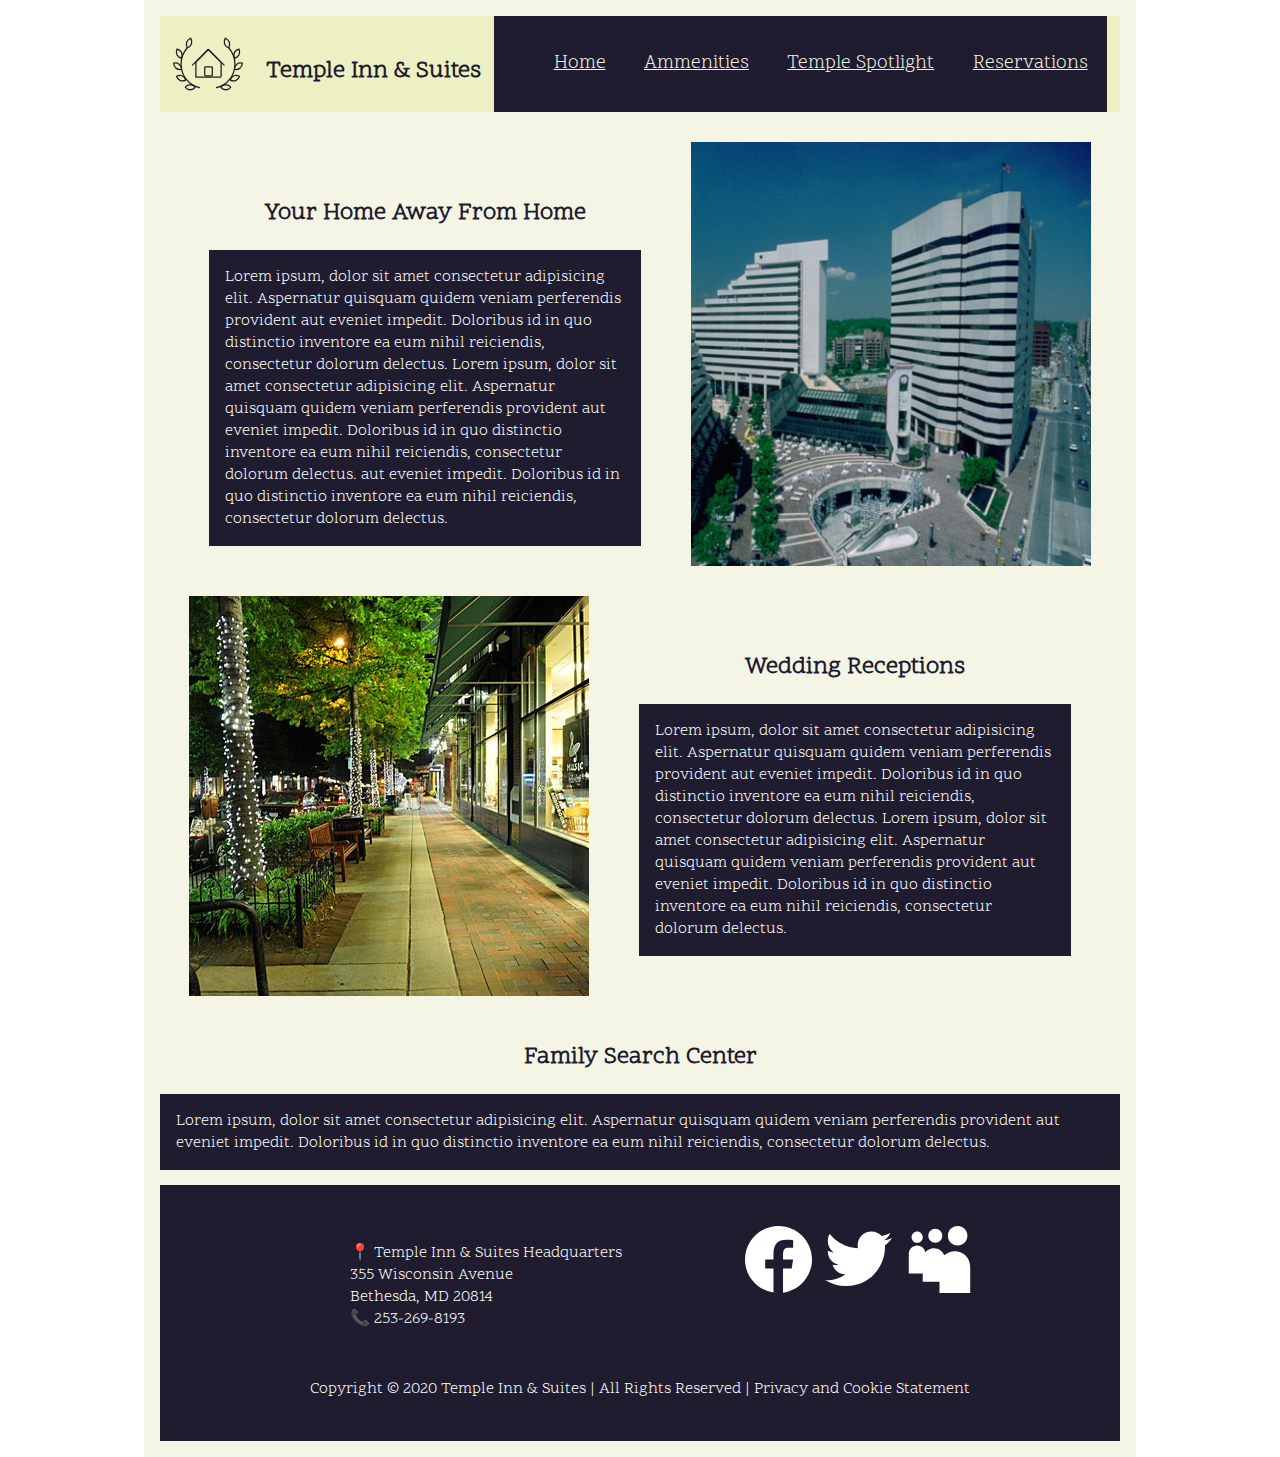
==== project/index.html @ 09a5e683 "erwe" ====
<!DOCTYPE html>
<html lang="en-us"><head>
    <meta charset="UTF-8">
    <meta name="viewport" content="width=device-width, initial-scale=1.0">
    <meta name="description" content=" We are the final destination to all your needs!!! ">
    <title>
      "Temple Inn &amp; Suites | Your home away from home | 123-456-7890"
    </title>
    <link rel="stylesheet" href="css/style.css">
  </head>
  
  <body>
  
    <header>
      <img src="images/newlogo.svg" id="logo" alt="logo">
      <h1>Temple Inn & Suites</h1>
      <nav>
        <ul>
          <li><a href="project/index.html">Home </a></li>
          <li><a href="project/index.html">Ammenities</a></li>
          <li><a href="project/index.html">Temple Spotlight</a></li>
          <li><a href="project/index.html">Reservations</a></li>
        </ul>
      </nav>
    </header>
  
  
    <main>
      <section class="one">
        <div class="first">
          <h2>Your Home Away From Home</h2>
          <p>
              Lorem ipsum, dolor sit amet consectetur adipisicing elit. 
              Aspernatur quisquam quidem veniam perferendis provident 
              aut eveniet impedit. Doloribus id in quo distinctio 
              inventore ea eum nihil reiciendis, consectetur dolorum delectus.
              Lorem ipsum, dolor sit amet consectetur adipisicing elit. 
              Aspernatur quisquam quidem veniam perferendis provident 
              aut eveniet impedit. Doloribus id in quo distinctio 
              inventore ea eum nihil reiciendis, consectetur dolorum delectus.
              aut eveniet impedit. Doloribus id in quo distinctio 
              inventore ea eum nihil reiciendis, consectetur dolorum delectus.
          </p>
        </div>
  
        <img width="400" src="images/bethesda.jpg" alt="Photo of Bethesda">
  
      </section>
      <section class="two">
        <img width="400" src="images/morebethesda.jpg" alt="Another photo of Bethesda">
        <div class="second">
          <h2>Wedding Receptions</h2>
          <p>
            Lorem ipsum, dolor sit amet consectetur adipisicing elit. 
            Aspernatur quisquam quidem veniam perferendis provident 
            aut eveniet impedit. Doloribus id in quo distinctio 
            inventore ea eum nihil reiciendis, consectetur dolorum delectus.
            Lorem ipsum, dolor sit amet consectetur adipisicing elit. 
            Aspernatur quisquam quidem veniam perferendis provident 
            aut eveniet impedit. Doloribus id in quo distinctio 
            inventore ea eum nihil reiciendis, consectetur dolorum delectus.
          </p>
        </div>
      </section>
      <section class="third">
        <h2 class="search">Family Search Center</h2>
        <p>
            Lorem ipsum, dolor sit amet consectetur adipisicing elit. 
            Aspernatur quisquam quidem veniam perferendis provident 
            aut eveniet impedit. Doloribus id in quo distinctio 
            inventore ea eum nihil reiciendis, consectetur dolorum delectus.
        </p>
      </section>
    </main>
  
    <footer>
      <div class="contact">
        <ul >
          <li>📍 Temple Inn & Suites Headquarters</li>
          <li>355 Wisconsin Avenue</li>
          <li>Bethesda, MD 20814</li>
          <li>📞 253-269-8193</li>
        </ul>
      </div>
        
        <div class="social">
          <ul>
            <li>
            <a title="follow us on facebook!" href="https://www.facebook.com" target="_blank">
              <img src="images/facebook-icon.svg" alt="Facebook">
            </a>
          </li>
          <li>
            <a title="follow us on twitter!" href="https://www.twitter.com" target="_blank">
              <img src="images/twitter-icon.svg" alt="Twitter">
            </a>
          </li>
          <li>
            <a title="follow us on myspace! YES! myspace :D" href="https://www.myspace.com" target="_blank">
              <img src="images/myspace-logo.svg" alt="Instagram ">
            </a>
          </li> 
          </ul>
  
        </div>
      <p class="copyright">
        Copyright © 2020 Temple Inn & Suites | All Rights Reserved | Privacy
        and Cookie Statement
      </p>
  
    </footer>
  
  
  </body></html>
---- project/css/style.css ----
@import url('https://fonts.googleapis.com/css2?family=Scope+One&display=swap');

:root {
    --primary-color: #7b61da;
    --secondary-color: #201c30;
    --accent1-color: #ffffff;
    --accent2-color: #f4f5e5;
    --heading-font: 'Scope One', serif;
    --heading-font-color: --secondary-color;

}

html {
    background-color: var(--accent1-color);
}

body {
    max-width: 960px;
    margin: 0px auto;
    padding: 1em;
    font-size: 16px;
    font-family: 'Scope One', serif;
    background-color: var(--accent2-color);
}

header, main, footer
{
    max-width: 960px;
    margin: 0 auto;
}

h1,h2,h3,h4,h5,h6 {
    font-family: 'Scope One', serif;
    color: var(--secondary-color);
    text-align: center;
    padding-top: 15px;
}

header {
    text-align: center;
    color: var(--secondary-color);
    background-color: #edf0c3;
    display: flex;
    padding: 0;
    align-items: center;
    justify-content: space-evenly; 
}

header>h1 {
    color: var(--secondary-color);
    font-size: 1.5rem;
}


nav {
    background-color: var(--secondary-color);
    line-height: 3em;
    text-align: center;
    font-size: 1.2rem;
    color: var(--accent2-color);

}

nav>ul {
    list-style-type: none;
    display: flex;
    flex: 1 1 auto;
}

nav a {
    padding: 1em;
    min-width: 70px;
}

nav a:link,
nav a:visited {
    color: var(--accent2-color);
}

nav a:hover {
    color: var(--accent2-color);
    background-color: var(--secondary-color);
}

 .img {
    object-fit: cover;
    width: 100%;
    height: 400px;
}

img#logo {
    max-width: auto;
    max-height: auto;
    height: 70px;
    padding-right: 10px;
}
main .one,.two {
    display: flex;
    justify-content: space-evenly;
    margin: 30px auto;
}
main .one div, .two div { 
    width: 45%; 
    margin: 20px; 
}


p, .contact {
    font-family: 'Scope One', serif;
    color: #ffffff;
    padding: 1rem;
    margin: 0;
    background-color: var(--secondary-color);
}

div.family p {
    max-width: 100%;
}

p.colored {
    color: var(--secondary-color);
}

p.heading {
    font-family: 'Scope One', serif;
}

p.copyright {
    max-width: 100%;
    text-align: center;
}

footer {
    display: grid;
    justify-content: center;
    padding: 25px 0;
    background-color:var(--secondary-color);
    margin-top: 15px;
}
.social .contact{
    grid-template-columns:1fr 1fr;
}
.copyright{
    grid-column:2;
    grid-column-start: 1;
    grid-column-end: 3;
}

li { 
    list-style: none; 
}
.social ul{
    display: flex;
    justify-content: space-evenly;
    filter: invert(100%) sepia(3%) saturate(12%) hue-rotate(75deg) brightness(105%) contrast(104%);

}
.social img{
    width: 67px;
    height: auto;
}
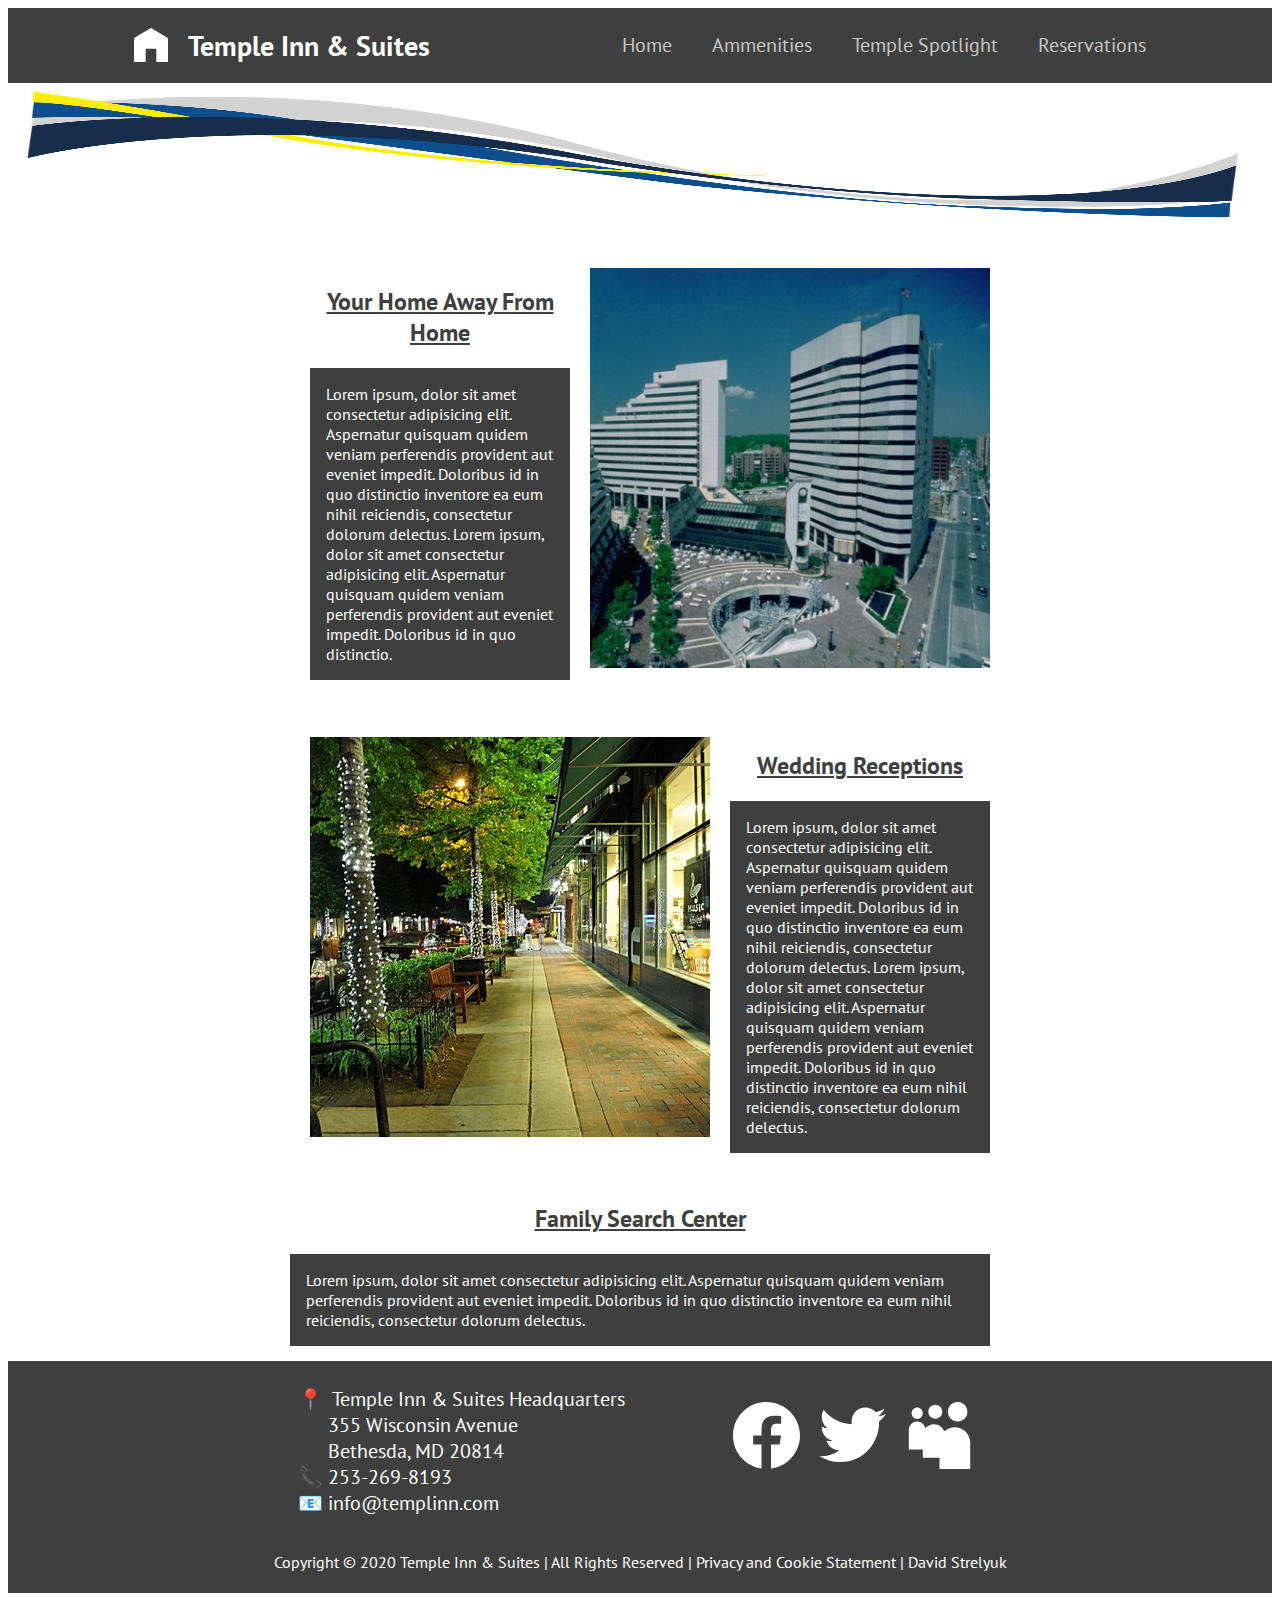
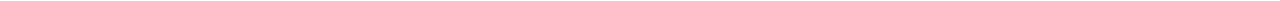
==== commit 9682a522: "home page final trial" ====
--- a/project/index.html
+++ b/project/index.html
@@ -12,20 +12,26 @@
   <body>
   
     <header>
-      <img src="images/newlogo.svg" id="logo" alt="logo">
-      <h1>Temple Inn & Suites</h1>
+      <div>
+        <img src="images/houseshape.svg" id="logo" alt="logo">
+        <h1>Temple Inn & Suites</h1>
+      </div>
+      
       <nav>
         <ul>
-          <li><a href="project/index.html">Home </a></li>
-          <li><a href="project/index.html">Ammenities</a></li>
-          <li><a href="project/index.html">Temple Spotlight</a></li>
-          <li><a href="project/index.html">Reservations</a></li>
+          <li><a href="index.html">Home </a></li>
+          <li><a href="index.html">Ammenities</a></li>
+          <li><a href="index.html">Temple Spotlight</a></li>
+          <li><a href="index.html">Reservations</a></li>
         </ul>
       </nav>
     </header>
-  
+
+    
+
   
     <main>
+      <img class="hero-image" src="images/banner.png" alt="snazzy banner">
       <section class="one">
         <div class="first">
           <h2>Your Home Away From Home</h2>
@@ -36,10 +42,7 @@
               inventore ea eum nihil reiciendis, consectetur dolorum delectus.
               Lorem ipsum, dolor sit amet consectetur adipisicing elit. 
               Aspernatur quisquam quidem veniam perferendis provident 
-              aut eveniet impedit. Doloribus id in quo distinctio 
-              inventore ea eum nihil reiciendis, consectetur dolorum delectus.
-              aut eveniet impedit. Doloribus id in quo distinctio 
-              inventore ea eum nihil reiciendis, consectetur dolorum delectus.
+              aut eveniet impedit. Doloribus id in quo distinctio.
           </p>
         </div>
   
@@ -62,7 +65,7 @@
           </p>
         </div>
       </section>
-      <section class="third">
+      <section class="three">
         <h2 class="search">Family Search Center</h2>
         <p>
             Lorem ipsum, dolor sit amet consectetur adipisicing elit. 
@@ -76,10 +79,14 @@
     <footer>
       <div class="contact">
         <ul >
-          <li>📍 Temple Inn & Suites Headquarters</li>
-          <li>355 Wisconsin Avenue</li>
-          <li>Bethesda, MD 20814</li>
+          <li id="g">📍 &nbsp;Temple Inn & Suites Headquarters
+            <ul >
+              <li >355 Wisconsin Avenue</li>
+              <li >Bethesda, MD 20814</li>
+            </ul>
+          </li>
           <li>📞 253-269-8193</li>
+          <li>📧 info@templinn.com</li>
         </ul>
       </div>
         
@@ -105,7 +112,7 @@
         </div>
       <p class="copyright">
         Copyright © 2020 Temple Inn & Suites | All Rights Reserved | Privacy
-        and Cookie Statement
+        and Cookie Statement | David Strelyuk
       </p>
   
     </footer>
--- a/project/css/style.css
+++ b/project/css/style.css
@@ -1,63 +1,71 @@
-@import url('https://fonts.googleapis.com/css2?family=Scope+One&display=swap');
+@import url('https://fonts.googleapis.com/css2?family=PT+Sans:wght@400;700&display=swap');
 
 :root {
-    --primary-color: #7b61da;
-    --secondary-color: #201c30;
+    --primary-color: #3f3f3f;
+    --secondary-color: #3f3f3f;
     --accent1-color: #ffffff;
-    --accent2-color: #f4f5e5;
-    --heading-font: 'Scope One', serif;
+    --accent2-color: #c7c7c7;
+    --heading-font: 'PT Sans', sans-serif;
     --heading-font-color: --secondary-color;
 
 }
 
-html {
-    background-color: var(--accent1-color);
+
+body {
+    padding: 0em;
+    font-size: 16px;
+    font-family: 'PT Sans', sans-serif;
+    font-weight: 400;
+    background-color: white;
+   
 }
 
-body {
-    max-width: 960px;
-    margin: 0px auto;
-    padding: 1em;
-    font-size: 16px;
-    font-family: 'Scope One', serif;
-    background-color: var(--accent2-color);
+header, footer
+{
+    max-width: 1fr;
+    margin: 0 auto;
+    
 }
 
-header, main, footer
-{
-    max-width: 960px;
-    margin: 0 auto;
+h2,h3,h4,h5,h6 {
+
+    color: var(--primary-color);
+    text-align: center;
+    padding-top: 10px;
+    text-decoration: underline;
 }
 
-h1,h2,h3,h4,h5,h6 {
-    font-family: 'Scope One', serif;
-    color: var(--secondary-color);
+header{
     text-align: center;
-    padding-top: 15px;
+    background-color:var(--secondary-color);
+    display: flex;
+    align-items: center;
+    justify-content: space-evenly;
+
 }
 
-header {
-    text-align: center;
-    color: var(--secondary-color);
-    background-color: #edf0c3;
-    display: flex;
-    padding: 0;
-    align-items: center;
-    justify-content: space-evenly; 
-}
-
-header>h1 {
-    color: var(--secondary-color);
-    font-size: 1.5rem;
+.hero-image{
+    width: 100%;
+    object-fit: fill;
+    object-position: center;
+    height: 150px;
 }
 
 
+header>div>h1 {
+    color: white;
+    font-size: 1.75rem;
+}
+header>div{
+    display:flex;
+}
+
 nav {
-    background-color: var(--secondary-color);
-    line-height: 3em;
+
     text-align: center;
-    font-size: 1.2rem;
-    color: var(--accent2-color);
+    font-size: 1.25rem;
+
+    
 
 }
 
@@ -65,11 +73,13 @@
     list-style-type: none;
     display: flex;
     flex: 1 1 auto;
+    
 }
 
 nav a {
     padding: 1em;
-    min-width: 70px;
+    min-width: 10px;
+    text-decoration: none;
 }
 
 nav a:link,
@@ -78,35 +88,44 @@
 }
 
 nav a:hover {
-    color: var(--accent2-color);
-    background-color: var(--secondary-color);
+    color: white;
 }
 
- .img {
-    object-fit: cover;
-    width: 100%;
-    height: 400px;
-}
 
 img#logo {
-    max-width: auto;
-    max-height: auto;
-    height: 70px;
-    padding-right: 10px;
+    max-width: 10%;
+    max-height: 60px;
+    padding: 20px;
+    filter: invert(100%) sepia(3%) saturate(12%) hue-rotate(75deg) brightness(105%) contrast(104%);
+
+}
+img{
+    object-fit: contain;
 }
 main .one,.two {
     display: flex;
-    justify-content: space-evenly;
-    margin: 30px auto;
+    margin: 0 auto;
+
+}
+main .two{
+    position:relative;
+    left: 20px;
+}
+main .three{
+    margin: 0 auto;
+
+}
+
+main .one,.two,.three{
+    max-width: 700px;
 }
 main .one div, .two div { 
-    width: 45%; 
+    width: 60%; 
     margin: 20px; 
 }
 
 
 p, .contact {
-    font-family: 'Scope One', serif;
     color: #ffffff;
     padding: 1rem;
     margin: 0;
@@ -133,29 +152,47 @@
 footer {
     display: grid;
     justify-content: center;
-    padding: 25px 0;
+    padding: 5px ;
     background-color:var(--secondary-color);
     margin-top: 15px;
 }
 .social .contact{
     grid-template-columns:1fr 1fr;
 }
+.contact{
+    font-size: 20px;
+    padding: 0;
+    list-style: none;
+   
+}
+.contact>ul>li>ul{
+    text-indent: -10px;
+}
+
+.contact ul{
+    list-style: none;
+    text-indent: 0px;
+
+}
+
 .copyright{
     grid-column:2;
     grid-column-start: 1;
     grid-column-end: 3;
 }
 
-li { 
-    list-style: none; 
-}
 .social ul{
     display: flex;
     justify-content: space-evenly;
     filter: invert(100%) sepia(3%) saturate(12%) hue-rotate(75deg) brightness(105%) contrast(104%);
+    list-style: none; 
 
 }
+
 .social img{
     width: 67px;
     height: auto;
+    margin-top: 20px;
+    position: relative;
+    right: 30px
 }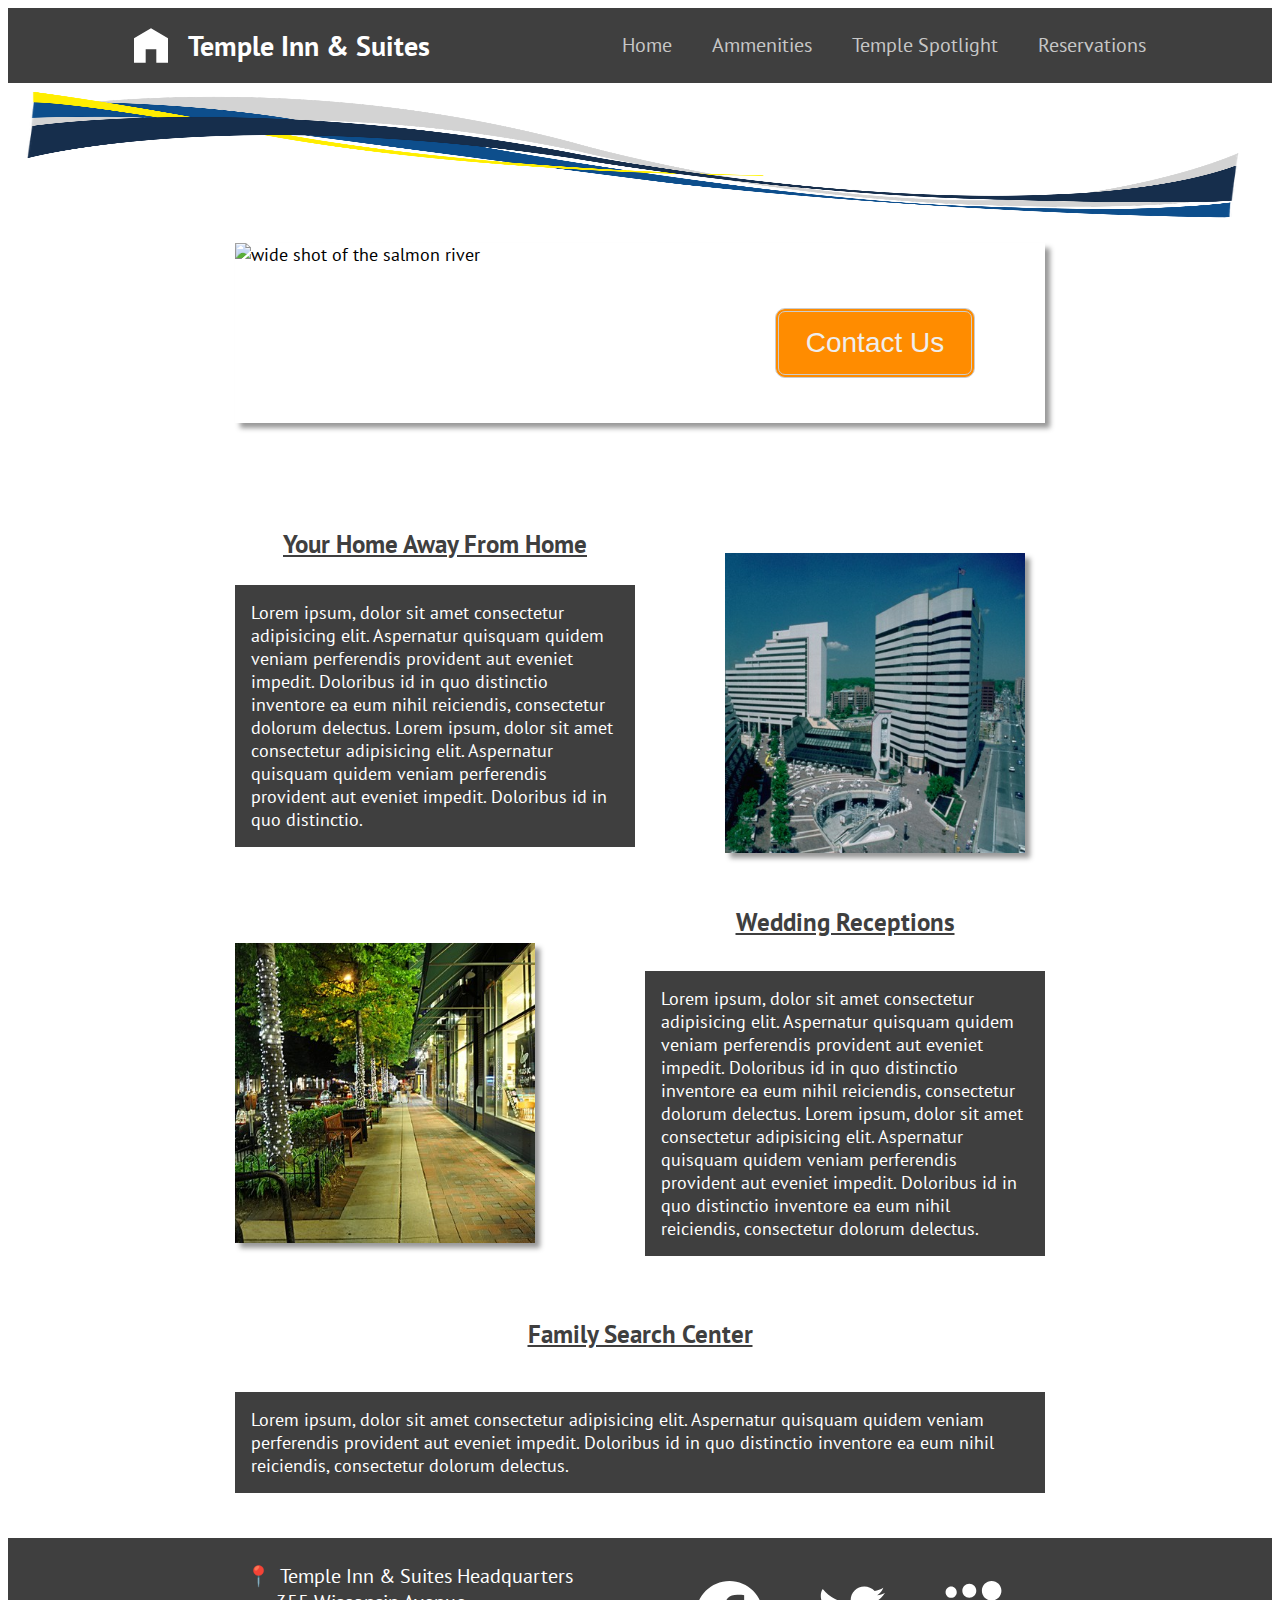
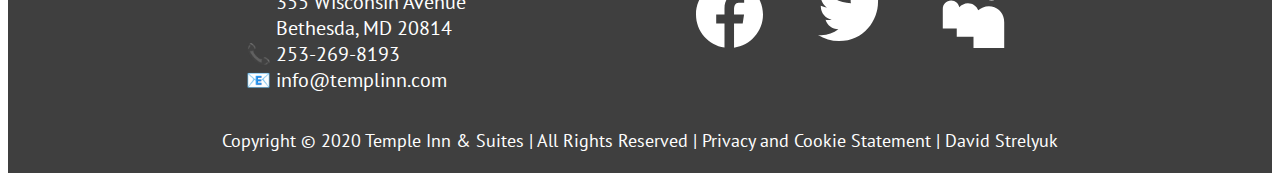
==== commit 28c90664: "grfdsgs" ====
--- a/project/index.html
+++ b/project/index.html
@@ -10,13 +10,11 @@
   </head>
   
   <body>
-  
     <header>
       <div>
         <img src="images/houseshape.svg" id="logo" alt="logo">
         <h1>Temple Inn & Suites</h1>
       </div>
-      
       <nav>
         <ul>
           <li><a href="index.html">Home </a></li>
@@ -26,60 +24,63 @@
         </ul>
       </nav>
     </header>
-
     
-
-  
     <main>
       <img class="hero-image" src="images/banner.png" alt="snazzy banner">
-      <section class="one">
-        <div class="first">
-          <h2>Your Home Away From Home</h2>
-          <p>
-              Lorem ipsum, dolor sit amet consectetur adipisicing elit. 
-              Aspernatur quisquam quidem veniam perferendis provident 
-              aut eveniet impedit. Doloribus id in quo distinctio 
-              inventore ea eum nihil reiciendis, consectetur dolorum delectus.
-              Lorem ipsum, dolor sit amet consectetur adipisicing elit. 
-              Aspernatur quisquam quidem veniam perferendis provident 
-              aut eveniet impedit. Doloribus id in quo distinctio.
-          </p>
-        </div>
-  
-        <img width="400" src="images/bethesda.jpg" alt="Photo of Bethesda">
-  
+      
+      <section class="banner-box">
+        <img class="banner" src="http://brothert.net/dryoar/images/river-wide.JPG" alt="wide shot of the salmon river">
+        <button>Contact Us</button>
+        <h2>
+          Plan your next adventure with us!
+        </h2>
+        
       </section>
-      <section class="two">
-        <img width="400" src="images/morebethesda.jpg" alt="Another photo of Bethesda">
-        <div class="second">
-          <h2>Wedding Receptions</h2>
-          <p>
-            Lorem ipsum, dolor sit amet consectetur adipisicing elit. 
-            Aspernatur quisquam quidem veniam perferendis provident 
-            aut eveniet impedit. Doloribus id in quo distinctio 
-            inventore ea eum nihil reiciendis, consectetur dolorum delectus.
-            Lorem ipsum, dolor sit amet consectetur adipisicing elit. 
-            Aspernatur quisquam quidem veniam perferendis provident 
-            aut eveniet impedit. Doloribus id in quo distinctio 
-            inventore ea eum nihil reiciendis, consectetur dolorum delectus.
-          </p>
-        </div>
-      </section>
-      <section class="three">
-        <h2 class="search">Family Search Center</h2>
+
+      <img class="beth" width="400" src="images/bethesda.jpg" alt="Photo of Bethesda">
+      <div class="one">
+        <h3>Your Home Away From Home</h3>
+        <p>
+          Lorem ipsum, dolor sit amet consectetur adipisicing elit. 
+          Aspernatur quisquam quidem veniam perferendis provident 
+          aut eveniet impedit. Doloribus id in quo distinctio 
+          inventore ea eum nihil reiciendis, consectetur dolorum delectus.
+          Lorem ipsum, dolor sit amet consectetur adipisicing elit. 
+          Aspernatur quisquam quidem veniam perferendis provident 
+          aut eveniet impedit. Doloribus id in quo distinctio.
+        </p>
+      </div>
+    
+      <img class="beth2" width="400" src="images/morebethesda.jpg" alt="Another photo of Bethesda">
+      <div class="two">
+        <h4>Wedding Receptions</h4>
+        <p>
+          Lorem ipsum, dolor sit amet consectetur adipisicing elit. 
+          Aspernatur quisquam quidem veniam perferendis provident 
+          aut eveniet impedit. Doloribus id in quo distinctio 
+          inventore ea eum nihil reiciendis, consectetur dolorum delectus.
+          Lorem ipsum, dolor sit amet consectetur adipisicing elit. 
+          Aspernatur quisquam quidem veniam perferendis provident 
+          aut eveniet impedit. Doloribus id in quo distinctio 
+          inventore ea eum nihil reiciendis, consectetur dolorum delectus.
+        </p>
+      </div>
+
+      <div class="three">
+        <h5 class="search">Family Search Center</h5>
         <p>
             Lorem ipsum, dolor sit amet consectetur adipisicing elit. 
             Aspernatur quisquam quidem veniam perferendis provident 
             aut eveniet impedit. Doloribus id in quo distinctio 
             inventore ea eum nihil reiciendis, consectetur dolorum delectus.
         </p>
-      </section>
+      </div>
     </main>
   
     <footer>
       <div class="contact">
         <ul >
-          <li id="g">📍 &nbsp;Temple Inn & Suites Headquarters
+          <li>📍 &nbsp;Temple Inn & Suites Headquarters
             <ul >
               <li >355 Wisconsin Avenue</li>
               <li >Bethesda, MD 20814</li>
--- a/project/css/style.css
+++ b/project/css/style.css
@@ -1,5 +1,10 @@
 @import url('https://fonts.googleapis.com/css2?family=PT+Sans:wght@400;700&display=swap');
-
+@import url('https://fonts.googleapis.com/css2?family=Rock+Salt&display=swap');
+@media screen and (max-width: 550px) {
+    .______ {
+      display: block;
+    }
+  }
 :root {
     --primary-color: #3f3f3f;
     --secondary-color: #3f3f3f;
@@ -7,32 +12,44 @@
     --accent2-color: #c7c7c7;
     --heading-font: 'PT Sans', sans-serif;
     --heading-font-color: --secondary-color;
-
 }
 
 
 body {
     padding: 0em;
-    font-size: 16px;
+    font-size: 18px;
     font-family: 'PT Sans', sans-serif;
     font-weight: 400;
     background-color: white;
-   
+}
+main
+{
+    display:grid;
+    grid-template-columns: 1fr 400px 400px 1fr;
+    grid-template-rows: 400px repeat(6);
+    grid-gap: 10px;
+
 }
 
 header, footer
 {
     max-width: 1fr;
     margin: 0 auto;
-    
-}
-
-h2,h3,h4,h5,h6 {
+}
+
+h1 {
+    color: white;
+    font-size: 1.75rem;
+}
+
+
+h3,h4,h5,h6 {
 
     color: var(--primary-color);
     text-align: center;
     padding-top: 10px;
     text-decoration: underline;
+    font-size: 25px;
 }
 
 header{
@@ -42,6 +59,51 @@
     align-items: center;
     justify-content: space-evenly;
 
+}
+
+header>div{
+    display:flex;
+}
+
+nav {
+
+    text-align: center;
+    font-size: 1.25rem;
+}
+
+nav>ul {
+    list-style-type: none;
+    display: flex;
+    flex: 1 1 auto;
+}
+
+a {
+    padding: 1em;
+    min-width: 10px;
+    text-decoration: none;
+}
+
+nav a:link,
+nav a:visited {
+    color: var(--accent2-color);
+}
+
+nav a:hover {
+    color: white;
+}
+
+
+img#logo {
+    max-width: 10%;
+    max-height: 60px;
+    padding: 20px;
+    filter: invert(100%) sepia(3%) saturate(12%) hue-rotate(75deg) brightness(105%) contrast(104%);
+
+}
+.beth,.beth2{
+    object-fit: contain;
+    max-width: 300px;
+    height: auto;
 }
 
 .hero-image{
@@ -49,81 +111,100 @@
     object-fit: fill;
     object-position: center;
     height: 150px;
-}
-
-
-header>div>h1 {
-    color: white;
-    font-size: 1.75rem;
-}
-header>div{
-    display:flex;
-}
-
-nav {
-
-    text-align: center;
-    font-size: 1.25rem;
-
-    
-
-}
-
-nav>ul {
-    list-style-type: none;
-    display: flex;
-    flex: 1 1 auto;
-    
-}
-
-nav a {
-    padding: 1em;
-    min-width: 10px;
-    text-decoration: none;
-}
-
-nav a:link,
-nav a:visited {
-    color: var(--accent2-color);
-}
-
-nav a:hover {
-    color: white;
-}
-
-
-img#logo {
-    max-width: 10%;
-    max-height: 60px;
-    padding: 20px;
-    filter: invert(100%) sepia(3%) saturate(12%) hue-rotate(75deg) brightness(105%) contrast(104%);
-
-}
-img{
-    object-fit: contain;
-}
-main .one,.two {
-    display: flex;
-    margin: 0 auto;
-
-}
-main .two{
+    grid-column: 1/5;
+    grid-row: 1/2;
+}
+
+.banner-box{
+    grid-column: 2/3;
+    display: grid;
+    grid-template-columns: 1fr 1fr;
+    grid-template-rows: 180px 50px;
+    grid-column-gap: 100px;
+}
+
+h2 {
+    font-size: 34px;
+    color: rgb(255, 255, 255);
+    text-decoration: bold;
+    font-family: 'Rock Salt', cursive;
+    font-weight: 700;
+    grid-column: 1/2;
+    grid-row: 1;
+    width: 460px;
+    margin-left: 50px;
+    padding-top: 10px;
+    margin-top: 40px;
+    margin-bottom: 4px;
+    line-height: 160%;
+    border-top: 5px double;
+    border-bottom: 5px double;
+    text-align: center;
+}
+
+button{
+    background-color: darkorange;
+    border-radius: 10px;
+    border: 4px double #cccccc;
+    color: #eeeeee;
+    text-align: center;
+    font-size: 28px;
+    width: 200px;
+    height: 70px;
+    grid-column: 2/3;
+    grid-row: 1;
+    position: relative;
+    right: 70px;
+    top: 65px;
+}
+
+.banner{
+    grid-column: 1/-1;
+    grid-row: 1;
+    box-shadow: 5px 5px 5px #999;
+}
+
+button:hover {
     position:relative;
-    left: 20px;
-}
-main .three{
-    margin: 0 auto;
-
-}
-
-main .one,.two,.three{
-    max-width: 700px;
-}
-main .one div, .two div { 
-    width: 60%; 
-    margin: 20px; 
-}
-
+    display:block;
+    background-color: rgb(255, 166, 57);
+}
+
+.one
+{
+    grid-column: 2/3;
+    grid-row: 4/5;
+}
+.beth{
+    grid-column: 3/4;
+    grid-row: 4/5;
+    margin-left: 80px;
+    margin-top: 60px;
+    box-shadow: 5px 5px 5px #999;
+}
+
+.two
+{
+    grid-column: 3/4;
+    grid-row: 5/6;
+}
+.beth2{
+    grid-column: 2/3;
+    grid-row: 5/6;
+    margin-top: 80px;
+    box-shadow: 5px 5px 5px #999;
+}
+
+.three
+{
+   grid-column:2/4;
+   grid-row:6/7;
+}
+
+.three>p{
+    margin-bottom: 30px;
+
+}
 
 p, .contact {
     color: #ffffff;
@@ -132,13 +213,6 @@
     background-color: var(--secondary-color);
 }
 
-div.family p {
-    max-width: 100%;
-}
-
-p.colored {
-    color: var(--secondary-color);
-}
 
 p.heading {
     font-family: 'Scope One', serif;
